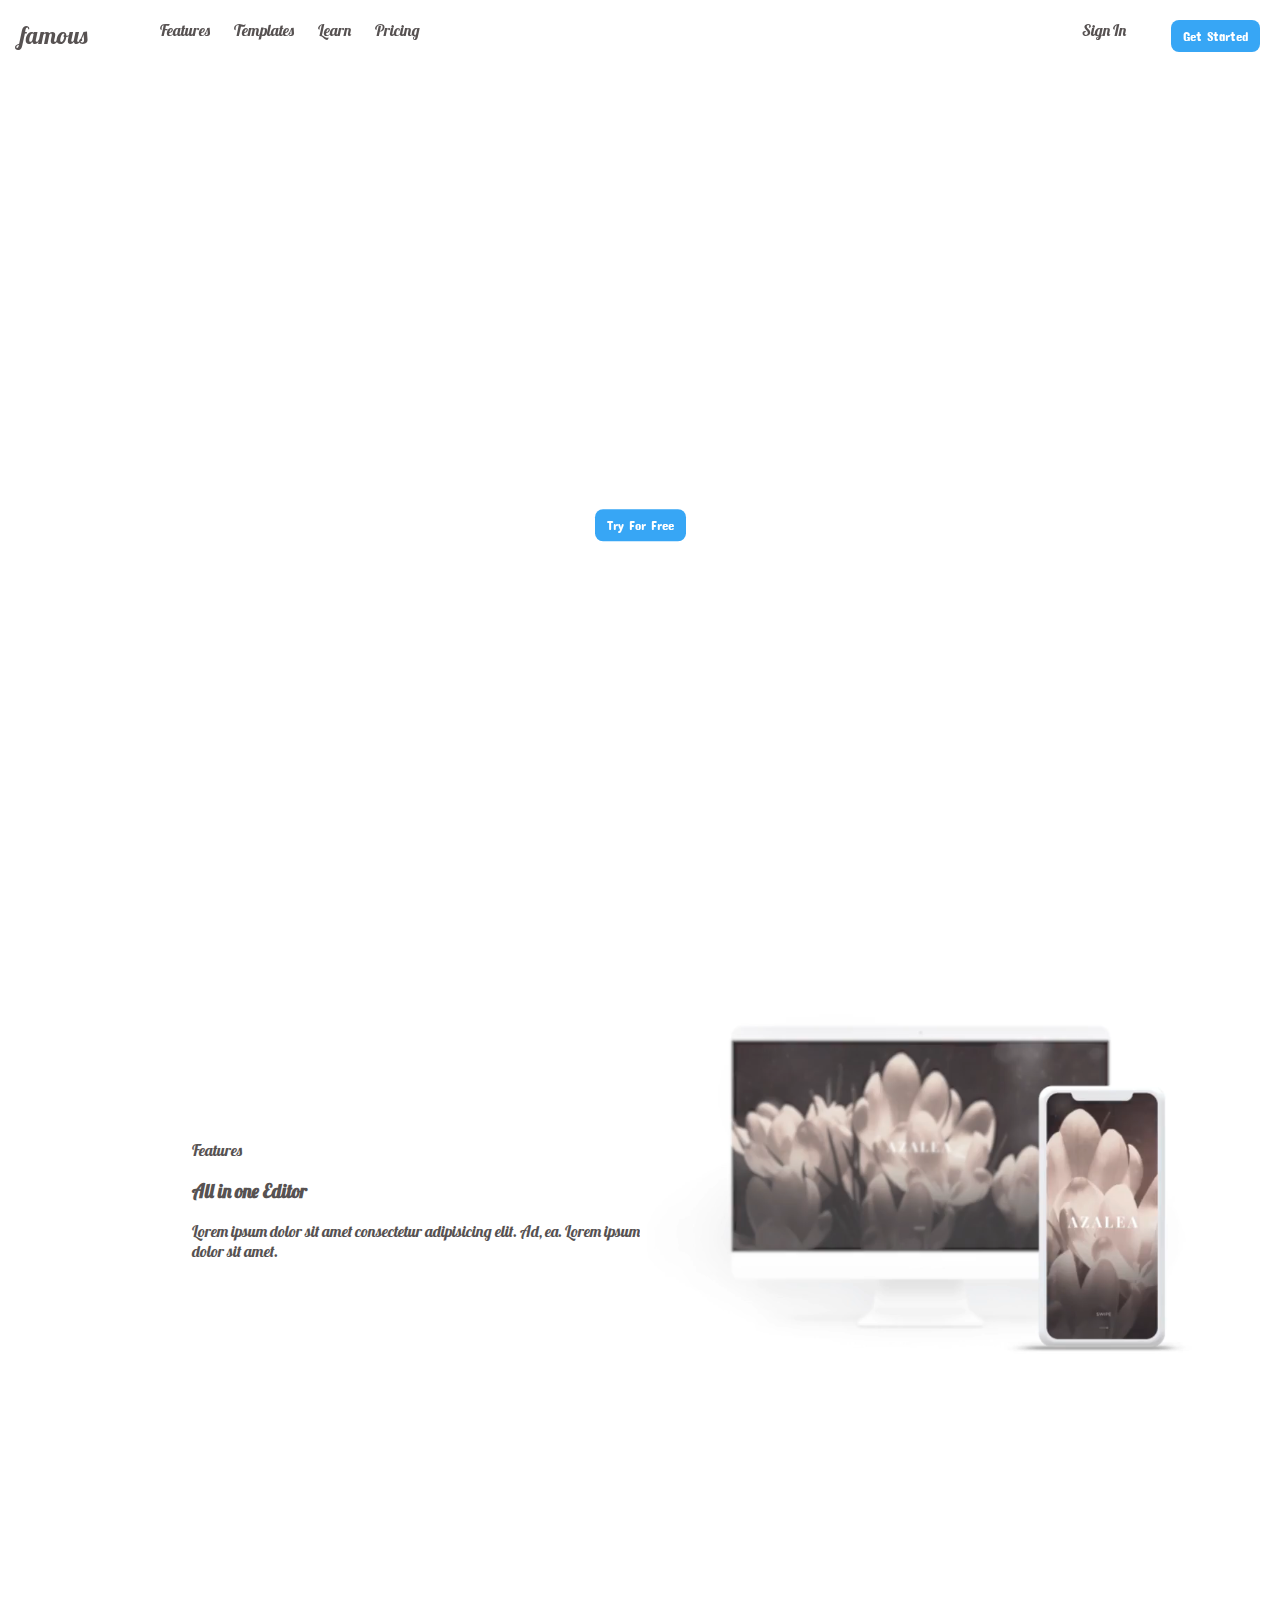
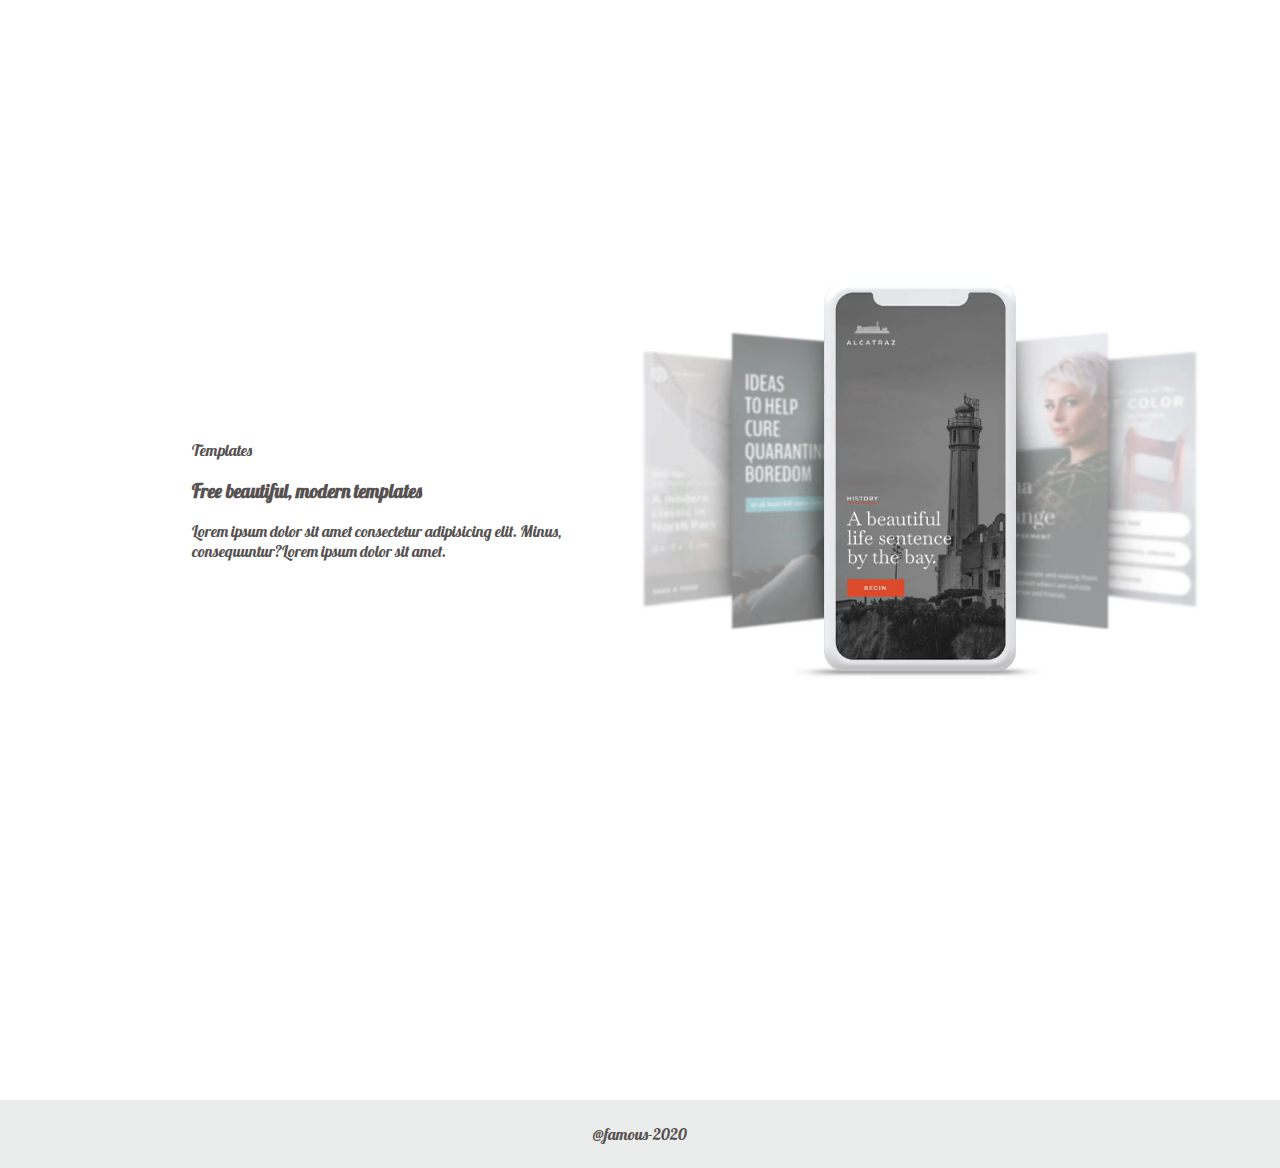
==== index.html @ 425024cb "done with the website" ====
<!DOCTYPE html>
<html lang="en">
  <head>
    <meta charset="UTF-8" />
    <meta name="viewport" content="width=device-width, initial-scale=1.0" />
    <title>Document</title>
    <link
      href="https://fonts.googleapis.com/css2?family=Lobster&display=swap"
      rel="stylesheet"
    />
    <link rel="stylesheet" href="style.css" />
    <link
      href="https://fonts.googleapis.com/css2?family=Concert+One&family=Lobster&display=swap"
      rel="stylesheet"
    />
  </head>
  <body>
    <header>
      <div class="wrapper">
        <div class="nav">
          <div class="heading">famous</div>
          <div>Features</div>
          <div>Templates</div>
          <div>Learn</div>
          <div>Pricing</div>
        </div>
        <div class="sign">
          <div>Sign In</div>
          <button>Get Started</button>
        </div>
      </div>
    </header>
    <main>
      <div class="video1">
        <video src="Video1.mp4" autoplay muted loop class="myvideo1"></video>
      </div>
      <div class="content">
        <h4>
          Create dynamic mobile,tablet & website experiences without any code.
        </h4>
        <button>Try For Free</button>
      </div>
    </main>

    <section class="leftSec">
      <div>
        Features
      </div>
      <h3>All in one Editor</h3>
      Lorem ipsum dolor sit amet consectetur adipisicing elit. Ad, ea. Lorem
      ipsum dolor sit amet.
    </section>
    <section class="rightSec">
      <div class="video2">
        <video
          src="video2.mp4"
          autoplay
          muted
          loop
          class="myvideo2 size"
        ></video>
      </div>
    </section>
    <section class="leftSec">
      <div>Templates</div>
      <h3>Free beautiful, modern templates</h3>
      <p>
        Lorem ipsum dolor sit amet consectetur adipisicing elit. Minus,
        consequuntur?Lorem ipsum dolor sit amet.
      </p>
    </section>
    <section class="rightSec">
      <div class="video3">
        <video
          src="video.mp4"
          autoplay
          muted
          loop
          class="myvideo3 size"
        ></video>
      </div>
    </section>

    <footer>
      @famous-2020
    </footer>
  </body>
</html>
---- style.css ----
html,
body {
  max-width: 100%;
  overflow-x: hidden;
}

body {
  color: rgb(87, 82, 82);
  margin: 0;
  font-family: "Lobster", cursive;
  display: grid;
  grid-template-columns: 50% 50%;

  grid-template-areas:
    "header header"
    "main main"
    "sec1 sec2"
    "sec3 sec4"
    "footer footer";
}
header {
  grid-area: header;
  background-color: rgba(255, 255, 255, 0.9);
  position: fixed;
  top: 0;
  left: 0;
  right: 0;
}

main {
  grid-area: main;
  display: table;
}

section:nth-of-type(1) {
  grid-area: sec1;
}
section:nth-of-type(2) {
  grid-area: sec2;
}
section:nth-of-type(3) {
  grid-area: sec3;
}
section:nth-of-type(4) {
  grid-area: sec4;
}
/* section:nth-of-type(5) {
  grid-area: sec5;
}
section:nth-of-type(6) {
  grid-area: sec6;
}
section:nth-of-type(7) {
  grid-area: sec7;
}
section:nth-of-type(8) {
  grid-area: sec8;
}
section:nth-of-type(9) {
  grid-area: sec9;
}
section:nth-of-type(10) {
  grid-area: sec10;
} */

footer {
  grid-area: footer;
  background-color: #ebecec;
  padding: 1.5rem 0;
  text-align: center;
}
.wrapper {
  padding: 1.25rem;
  display: flex;
  justify-content: space-between;
}

.nav {
  display: grid;
  grid-template-columns: 1fr max-content max-content max-content max-content;
  grid-gap: 1.5rem;
}

.sign {
  display: grid;
  grid-template-columns: 1fr 1fr;
}

.heading {
  margin-right: 3rem;
  font-size: 1.5rem;
}

button {
  background-color: #37a6f5;
  color: white;
  padding: 0.5rem 0.75rem;
  font-family: "Concert One", cursive;

  border: none;
  border-radius: 0.5rem;
}

.video1 {
  position: relative;
  height: 100vh;
  width: 100vw;
  overflow: hidden;
}

.myvideo1 {
  position: absolute;
  top: 0;
  left: 0;
  bottom: 0;
  right: 0;

  z-index: -100;
  object-fit: cover;
}
.video2 {
  position: relative;
  height: 100vh;
  width: 100vw;
  overflow: hidden;
}

.myvideo2 {
  position: absolute;
  top: 0;
  left: 0;
  bottom: 0;
  right: 0;

  /* z-index: -100; */
}
.video3 {
  position: relative;
  height: 100vh;
  width: 100vw;
  overflow: hidden;
}

.myvideo3 {
  position: absolute;
  top: 0;
  left: 0;
  bottom: 0;
  right: 0;

  /* z-index: -100; */
}

.content {
  /* position: fixed;
  bottom: 0;
  background: rgba(0, 0, 0, 0.5);
  color: #f1f1f1;
  width: 100%;
  padding: 20px;
  display: table-cell;
  vertical-align: middle;
  text-align: center; */
  text-align: center;
  position: absolute;
  top: 50%;
  left: 50%;
  transform: translate(-50%, -50%);
  color: white;
  font-size: 1.75rem;
}

.rightSec {
  margin-right: 5rem;
}

.leftSec {
  margin-left: 12rem;
  margin-top: 15rem;
}

.size {
  width: 35rem;
  height: 35rem;
}
/* .firstBlock {
  display: table;
}

.leftSecWrapper {
  display: table-cell;
  vertical-align: middle;
} */
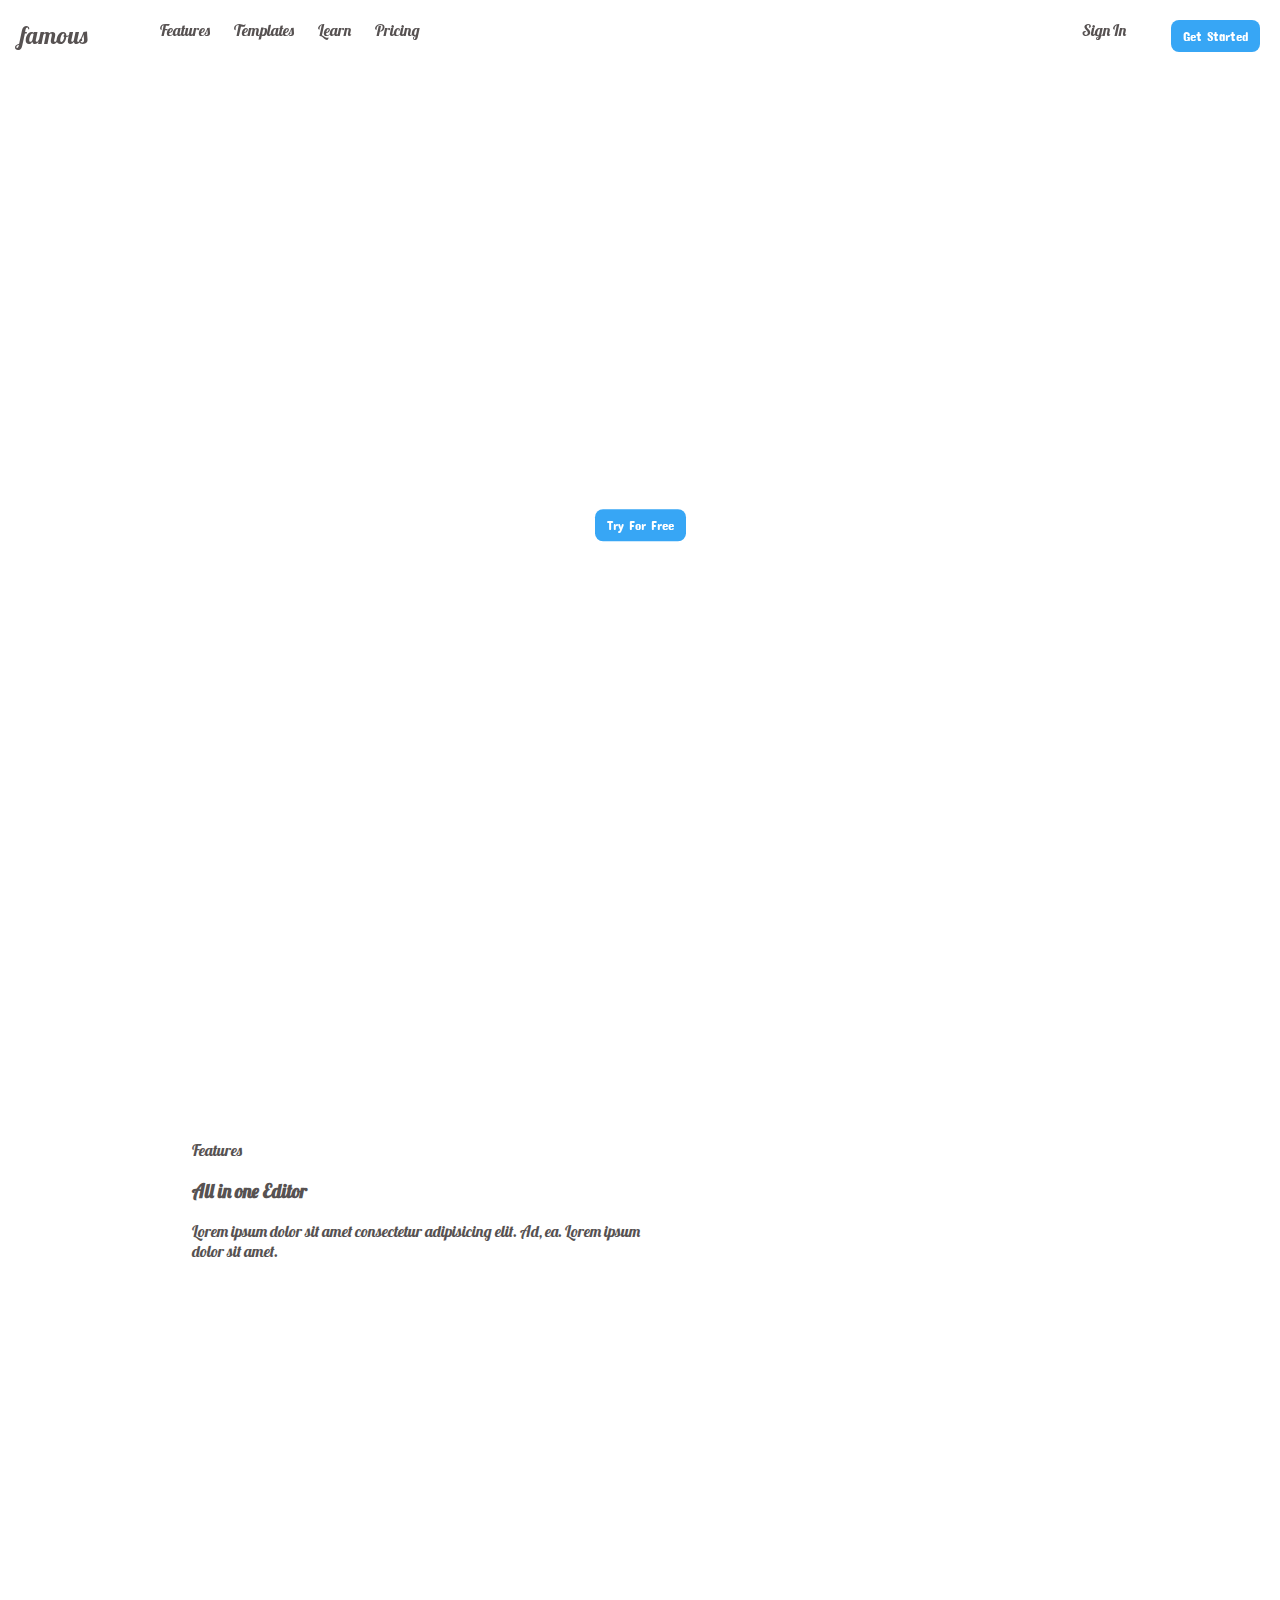
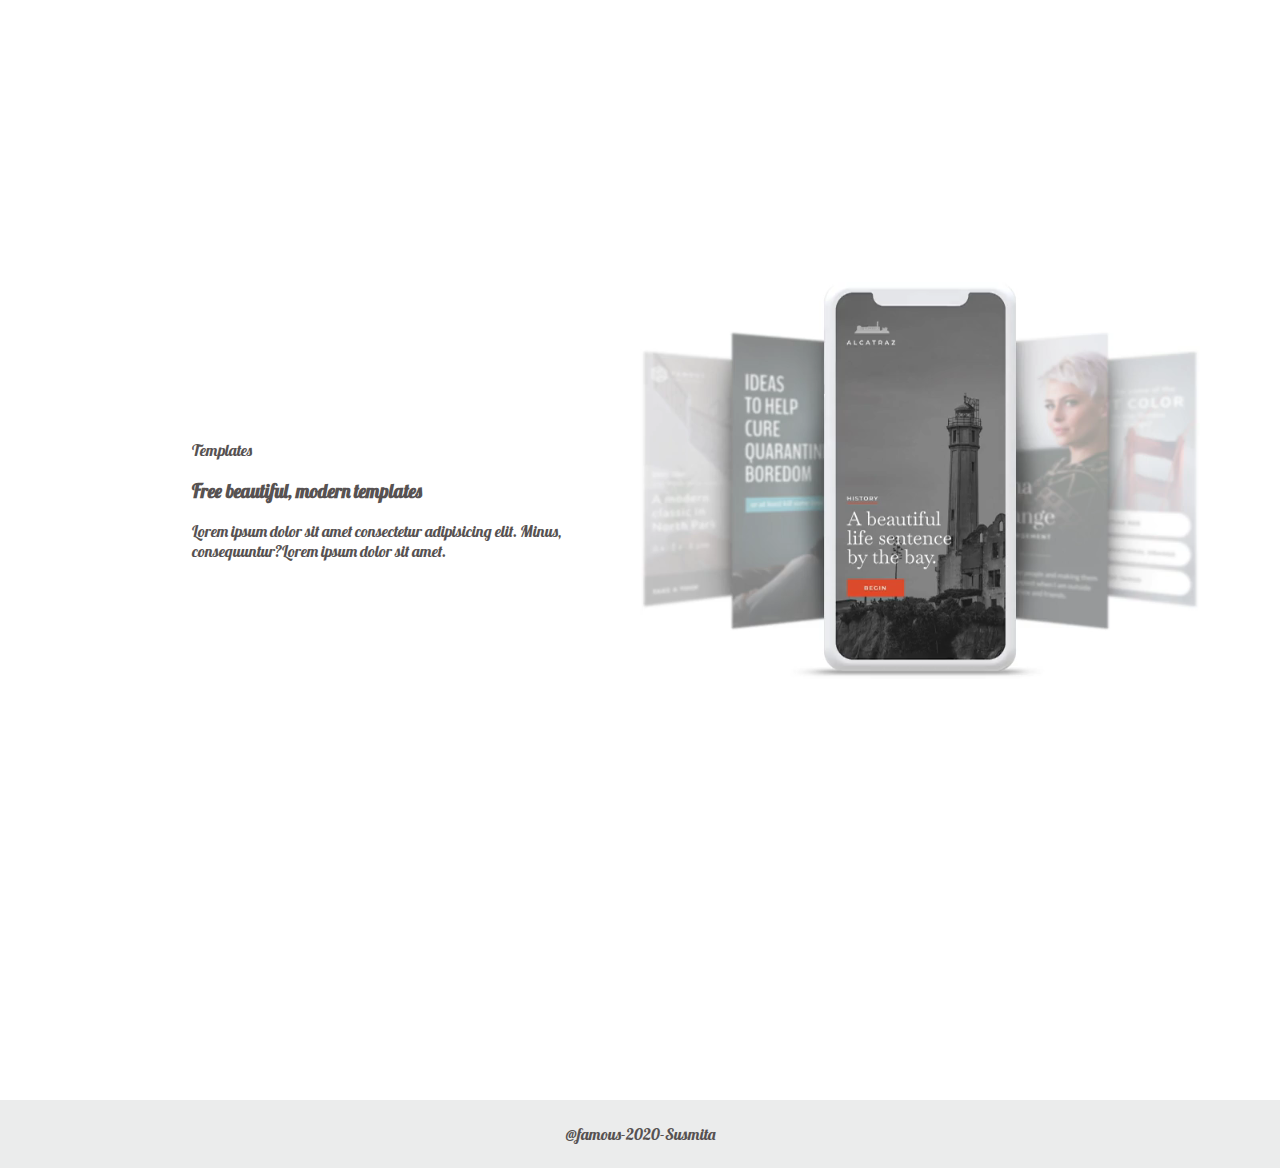
==== commit 76a277a8: "about page created and footer changed in home page" ====
--- a/index.html
+++ b/index.html
@@ -80,9 +80,8 @@
         ></video>
       </div>
     </section>
-
     <footer>
-      @famous-2020
+      @famous-2020-Susmita
     </footer>
   </body>
 </html>
